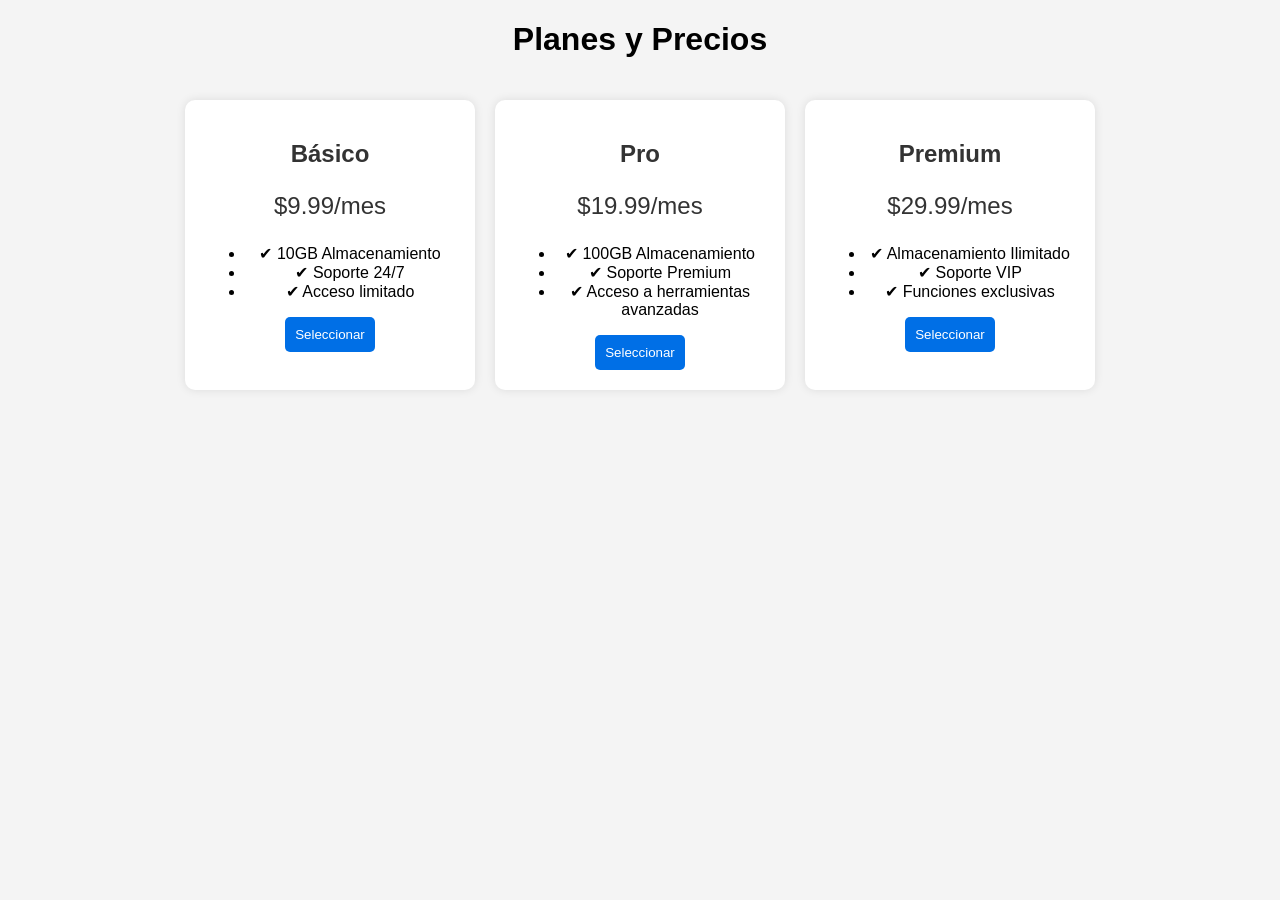
==== areco/arecoplanes.html @ 75418d9f "commit1 areco-scss" ====
<!DOCTYPE html>
<html lang="es">

<head>
    <meta charset="UTF-8">
    <meta name="viewport" content="width=device-width, initial-scale=1.0">
    <title>Planes y Precios</title>
    <link rel="stylesheet" href="arecoplanes.css">
</head>

<body>
    <header>
        <h1>Planes y Precios</h1>
    </header>
    <main>
        <section class="pricing">
            <div class="plan basic">
                <h2>Básico</h2>
                <p class="price">$9.99/mes</p>
                <ul>
                    <li>✔ 10GB Almacenamiento</li>
                    <li>✔ Soporte 24/7</li>
                    <li>✔ Acceso limitado</li>
                </ul>
                <button>Seleccionar</button>
            </div>
            <div class="plan pro">
                <h2>Pro</h2>
                <p class="price">$19.99/mes</p>
                <ul>
                    <li>✔ 100GB Almacenamiento</li>
                    <li>✔ Soporte Premium</li>
                    <li>✔ Acceso a herramientas avanzadas</li>
                </ul>
                <button>Seleccionar</button>
            </div>
            <div class="plan premium">
                <h2>Premium</h2>
                <p class="price">$29.99/mes</p>
                <ul>
                    <li>✔ Almacenamiento Ilimitado</li>
                    <li>✔ Soporte VIP</li>
                    <li>✔ Funciones exclusivas</li>
                </ul>
                <button>Seleccionar</button>
            </div>
        </section>
    </main>
</body>

</html>
---- areco/arecoplanes.css ----
body {
  font-family: Arial, sans-serif;
  text-align: center;
  background-color: #f4f4f4;
  margin: 0;
  padding: 0;
}

.pricing {
  display: flex;
  justify-content: center;
  gap: 20px;
  padding: 20px;
}

.plan {
  background: white;
  padding: 20px;
  border-radius: 10px;
  box-shadow: 0 0 10px rgba(0, 0, 0, 0.1);
  width: 250px;
}
.plan h2 {
  color: #333;
}
.plan .price {
  font-size: 1.5em;
  color: #333;
}
.plan button {
  background-color: rgb(0, 110.7, 229.5);
  color: white;
  border: none;
  padding: 10px;
  border-radius: 5px;
  cursor: pointer;
}
.plan button:hover {
  background-color: rgb(0, 98.4, 204);
}

/*# sourceMappingURL=arecoplanes.css.map */
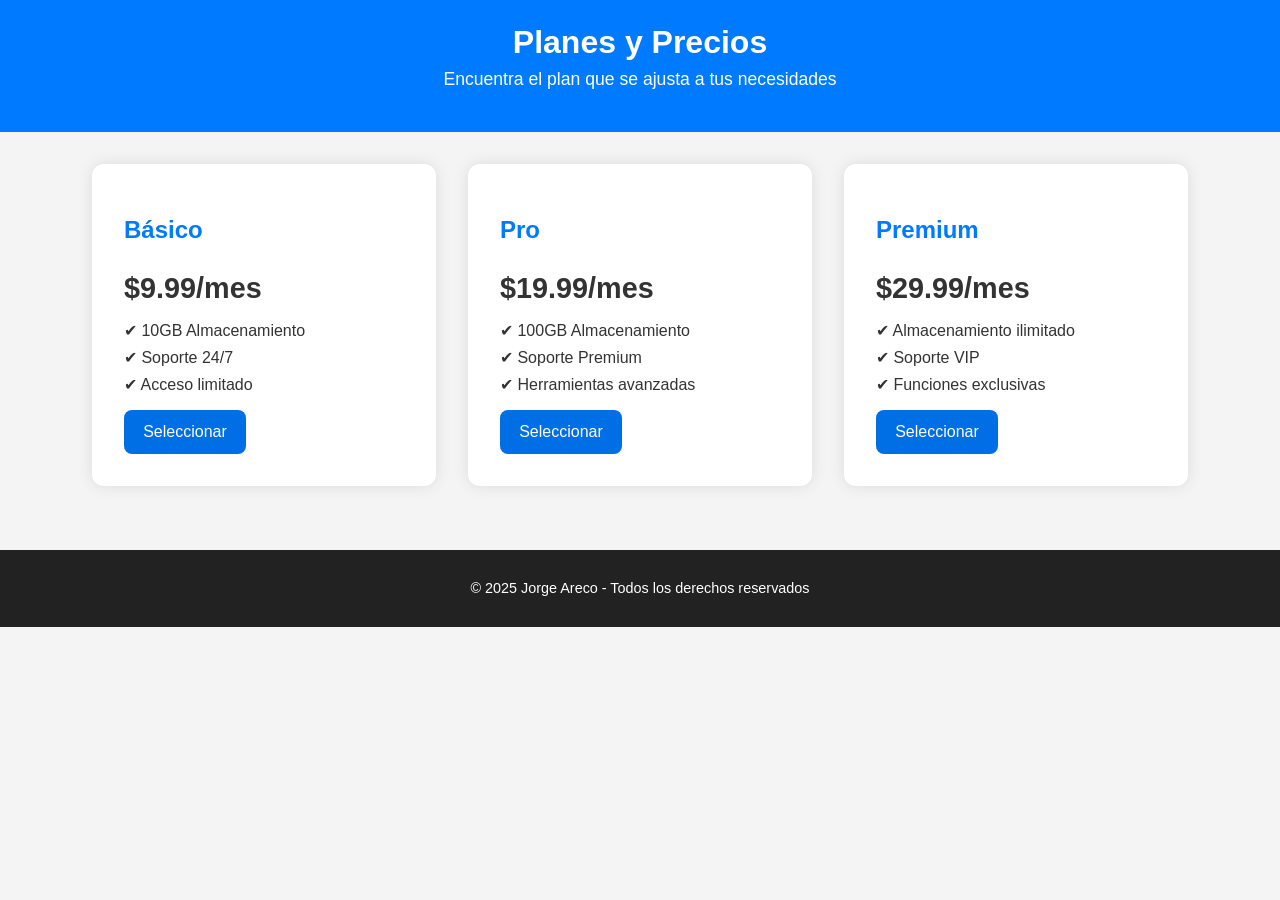
==== commit a3cdd854: "mejora de estilos SCSS" ====
--- a/areco/arecoplanes.html
+++ b/areco/arecoplanes.html
@@ -1,51 +1,56 @@
 <!DOCTYPE html>
 <html lang="es">
+<head>
+  <meta charset="UTF-8" />
+  <meta name="viewport" content="width=device-width, initial-scale=1.0"/>
+  <title>Planes y Precios</title>
+  <link rel="stylesheet" href="arecoplanes.css" />
+</head>
+<body>
+  <header>
+    <h1>Planes y Precios</h1>
+    <p class="subtitulo">Encuentra el plan que se ajusta a tus necesidades</p>
+  </header>
 
-<head>
-    <meta charset="UTF-8">
-    <meta name="viewport" content="width=device-width, initial-scale=1.0">
-    <title>Planes y Precios</title>
-    <link rel="stylesheet" href="arecoplanes.css">
-</head>
+  <main>
+    <section class="pricing">
+      <div class="plan basic">
+        <h2>Básico</h2>
+        <p class="price">$9.99/mes</p>
+        <ul>
+          <li>✔ 10GB Almacenamiento</li>
+          <li>✔ Soporte 24/7</li>
+          <li>✔ Acceso limitado</li>
+        </ul>
+        <button>Seleccionar</button>
+      </div>
 
-<body>
-    <header>
-        <h1>Planes y Precios</h1>
-    </header>
-    <main>
-        <section class="pricing">
-            <div class="plan basic">
-                <h2>Básico</h2>
-                <p class="price">$9.99/mes</p>
-                <ul>
-                    <li>✔ 10GB Almacenamiento</li>
-                    <li>✔ Soporte 24/7</li>
-                    <li>✔ Acceso limitado</li>
-                </ul>
-                <button>Seleccionar</button>
-            </div>
-            <div class="plan pro">
-                <h2>Pro</h2>
-                <p class="price">$19.99/mes</p>
-                <ul>
-                    <li>✔ 100GB Almacenamiento</li>
-                    <li>✔ Soporte Premium</li>
-                    <li>✔ Acceso a herramientas avanzadas</li>
-                </ul>
-                <button>Seleccionar</button>
-            </div>
-            <div class="plan premium">
-                <h2>Premium</h2>
-                <p class="price">$29.99/mes</p>
-                <ul>
-                    <li>✔ Almacenamiento Ilimitado</li>
-                    <li>✔ Soporte VIP</li>
-                    <li>✔ Funciones exclusivas</li>
-                </ul>
-                <button>Seleccionar</button>
-            </div>
-        </section>
-    </main>
+      <div class="plan pro">
+        <h2>Pro</h2>
+        <p class="price">$19.99/mes</p>
+        <ul>
+          <li>✔ 100GB Almacenamiento</li>
+          <li>✔ Soporte Premium</li>
+          <li>✔ Herramientas avanzadas</li>
+        </ul>
+        <button>Seleccionar</button>
+      </div>
+
+      <div class="plan premium">
+        <h2>Premium</h2>
+        <p class="price">$29.99/mes</p>
+        <ul>
+          <li>✔ Almacenamiento ilimitado</li>
+          <li>✔ Soporte VIP</li>
+          <li>✔ Funciones exclusivas</li>
+        </ul>
+        <button>Seleccionar</button>
+      </div>
+    </section>
+  </main>
+
+  <footer>
+    <p>&copy; 2025 Jorge Areco - Todos los derechos reservados</p>
+  </footer>
 </body>
-
 </html>
--- a/areco/arecoplanes.css
+++ b/areco/arecoplanes.css
@@ -1,42 +1,92 @@
 body {
-  font-family: Arial, sans-serif;
-  text-align: center;
-  background-color: #f4f4f4;
+  font-family: "Segoe UI", sans-serif;
   margin: 0;
   padding: 0;
+  background-color: #f4f4f4;
+  color: #333;
+}
+
+header {
+  background-color: #007bff;
+  color: white;
+  padding: 1.5rem 1rem;
+  text-align: center;
+}
+header h1 {
+  margin: 0;
+}
+header .subtitulo {
+  font-size: 1.1rem;
+  margin-top: 0.5rem;
 }
 
 .pricing {
   display: flex;
+  flex-wrap: wrap;
   justify-content: center;
-  gap: 20px;
-  padding: 20px;
+  gap: 2rem;
+  padding: 2rem 1rem;
 }
 
 .plan {
-  background: white;
-  padding: 20px;
-  border-radius: 10px;
-  box-shadow: 0 0 10px rgba(0, 0, 0, 0.1);
-  width: 250px;
+  background-color: white;
+  border-radius: 12px;
+  box-shadow: 0 0 15px rgba(0, 0, 0, 0.1);
+  padding: 2rem;
+  width: 280px;
+  transition: transform 0.2s ease-in-out;
+}
+.plan:hover {
+  transform: translateY(-5px);
 }
 .plan h2 {
-  color: #333;
+  margin-bottom: 0.5rem;
+  color: #007bff;
 }
 .plan .price {
-  font-size: 1.5em;
-  color: #333;
+  font-size: 1.8rem;
+  font-weight: bold;
+  margin-bottom: 1rem;
+}
+.plan ul {
+  list-style: none;
+  padding: 0;
+  margin: 1rem 0;
+}
+.plan ul li {
+  margin: 0.5rem 0;
 }
 .plan button {
   background-color: rgb(0, 110.7, 229.5);
   color: white;
   border: none;
-  padding: 10px;
-  border-radius: 5px;
+  padding: 0.8rem 1.2rem;
+  border-radius: 8px;
+  font-size: 1rem;
   cursor: pointer;
+  transition: background-color 0.3s ease;
 }
 .plan button:hover {
   background-color: rgb(0, 98.4, 204);
 }
 
+footer {
+  background-color: #222;
+  color: white;
+  text-align: center;
+  padding: 1rem;
+  font-size: 0.9rem;
+  margin-top: 2rem;
+}
+
+@media (max-width: 768px) {
+  .pricing {
+    flex-direction: column;
+    align-items: center;
+  }
+  .plan {
+    width: 90%;
+  }
+}
+
 /*# sourceMappingURL=arecoplanes.css.map */
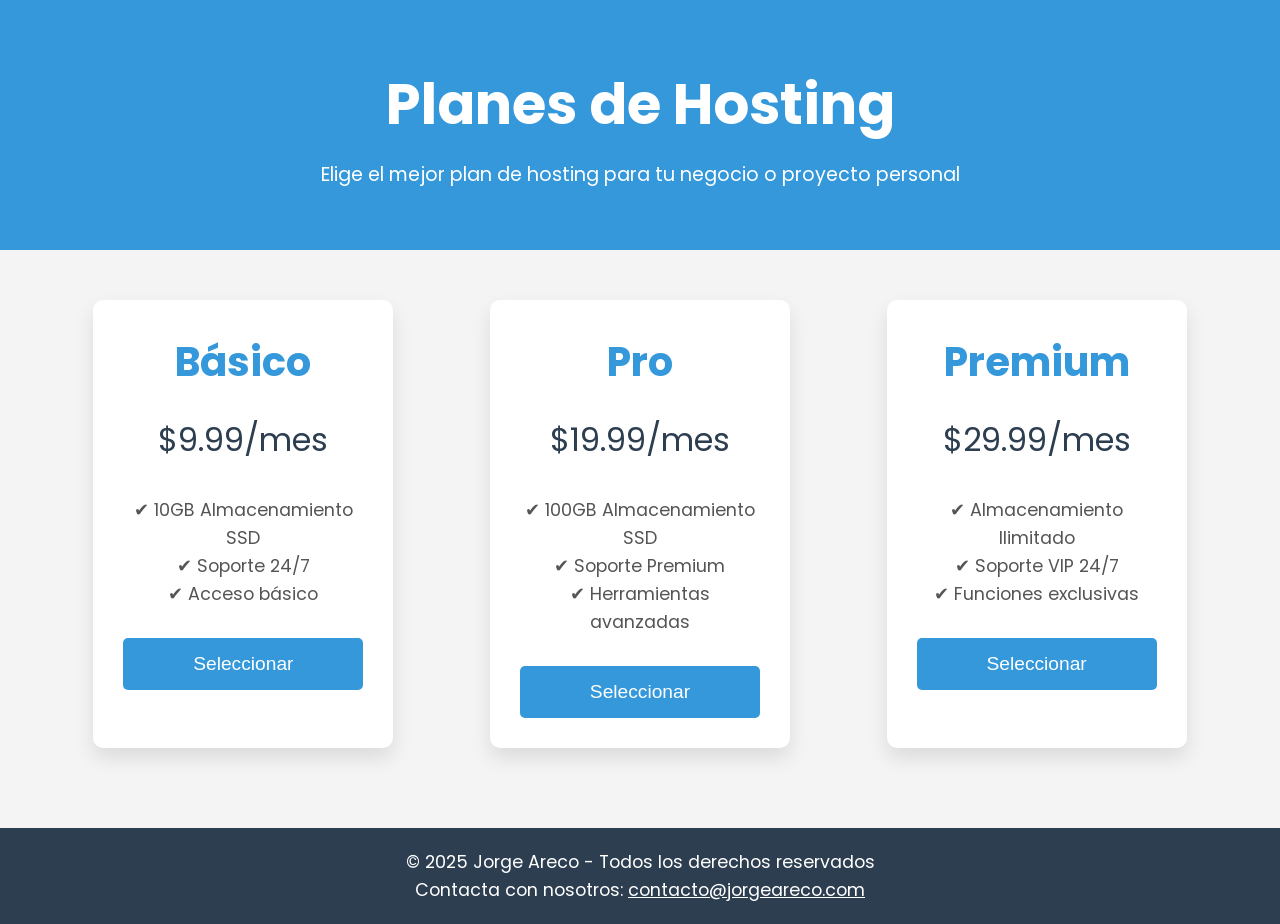
==== commit a548cb45: "mejora de estilos SCSS y mejora de la pagina" ====
--- a/areco/arecoplanes.html
+++ b/areco/arecoplanes.html
@@ -2,46 +2,55 @@
 <html lang="es">
 <head>
   <meta charset="UTF-8" />
-  <meta name="viewport" content="width=device-width, initial-scale=1.0"/>
-  <title>Planes y Precios</title>
+  <meta name="viewport" content="width=device-width, initial-scale=1.0" />
+  <title>Planes de Hosting - Jorge Areco</title>
   <link rel="stylesheet" href="arecoplanes.css" />
+  <!-- Fuentes -->
+  <link href="https://fonts.googleapis.com/css2?family=Poppins:wght@400;600&display=swap" rel="stylesheet">
 </head>
 <body>
-  <header>
-    <h1>Planes y Precios</h1>
-    <p class="subtitulo">Encuentra el plan que se ajusta a tus necesidades</p>
+  <!-- Header -->
+  <header class="header">
+    <div class="container">
+      <h1>Planes de Hosting</h1>
+      <p class="tagline">Elige el mejor plan de hosting para tu negocio o proyecto personal</p>
+    </div>
   </header>
 
+  <!-- Main Content -->
   <main>
     <section class="pricing">
+      <!-- Plan Básico -->
       <div class="plan basic">
         <h2>Básico</h2>
         <p class="price">$9.99/mes</p>
         <ul>
-          <li>✔ 10GB Almacenamiento</li>
+          <li>✔ 10GB Almacenamiento SSD</li>
           <li>✔ Soporte 24/7</li>
-          <li>✔ Acceso limitado</li>
+          <li>✔ Acceso básico</li>
         </ul>
         <button>Seleccionar</button>
       </div>
 
+      <!-- Plan Pro -->
       <div class="plan pro">
         <h2>Pro</h2>
         <p class="price">$19.99/mes</p>
         <ul>
-          <li>✔ 100GB Almacenamiento</li>
+          <li>✔ 100GB Almacenamiento SSD</li>
           <li>✔ Soporte Premium</li>
           <li>✔ Herramientas avanzadas</li>
         </ul>
         <button>Seleccionar</button>
       </div>
 
+      <!-- Plan Premium -->
       <div class="plan premium">
         <h2>Premium</h2>
         <p class="price">$29.99/mes</p>
         <ul>
-          <li>✔ Almacenamiento ilimitado</li>
-          <li>✔ Soporte VIP</li>
+          <li>✔ Almacenamiento Ilimitado</li>
+          <li>✔ Soporte VIP 24/7</li>
           <li>✔ Funciones exclusivas</li>
         </ul>
         <button>Seleccionar</button>
@@ -49,8 +58,12 @@
     </section>
   </main>
 
+  <!-- Footer -->
   <footer>
-    <p>&copy; 2025 Jorge Areco - Todos los derechos reservados</p>
+    <div class="container">
+      <p>&copy; 2025 Jorge Areco - Todos los derechos reservados</p>
+      <p>Contacta con nosotros: <a href="mailto:contacto@jorgeareco.com">contacto@jorgeareco.com</a></p>
+    </div>
   </footer>
 </body>
 </html>
--- a/areco/arecoplanes.css
+++ b/areco/arecoplanes.css
@@ -1,91 +1,117 @@
-body {
-  font-family: "Segoe UI", sans-serif;
+* {
   margin: 0;
   padding: 0;
+  box-sizing: border-box;
+}
+
+body {
+  font-family: "Poppins", sans-serif;
   background-color: #f4f4f4;
   color: #333;
+  line-height: 1.6;
 }
 
-header {
-  background-color: #007bff;
+.header {
+  background-color: #3498db;
+  padding: 60px 0;
   color: white;
-  padding: 1.5rem 1rem;
   text-align: center;
 }
-header h1 {
-  margin: 0;
+.header .container {
+  width: 80%;
+  margin: 0 auto;
 }
-header .subtitulo {
-  font-size: 1.1rem;
-  margin-top: 0.5rem;
+.header h1 {
+  font-size: 3.5em;
+  margin-bottom: 10px;
+}
+.header .tagline {
+  font-size: 1.2em;
+  margin-top: 5px;
 }
 
 .pricing {
   display: flex;
+  justify-content: space-around;
+  gap: 30px;
+  padding: 50px 20px;
+  margin: 0 auto;
+  max-width: 1200px;
   flex-wrap: wrap;
-  justify-content: center;
-  gap: 2rem;
-  padding: 2rem 1rem;
 }
 
 .plan {
   background-color: white;
-  border-radius: 12px;
-  box-shadow: 0 0 15px rgba(0, 0, 0, 0.1);
-  padding: 2rem;
-  width: 280px;
-  transition: transform 0.2s ease-in-out;
+  border-radius: 10px;
+  box-shadow: 0 10px 20px rgba(0, 0, 0, 0.1);
+  padding: 30px;
+  text-align: center;
+  width: 300px;
+  transition: transform 0.3s ease;
+  margin-bottom: 30px;
+  overflow: hidden;
 }
 .plan:hover {
-  transform: translateY(-5px);
+  transform: translateY(-10px);
 }
 .plan h2 {
-  margin-bottom: 0.5rem;
-  color: #007bff;
+  color: #3498db;
+  font-size: 2.5em;
+  margin-bottom: 20px;
 }
 .plan .price {
-  font-size: 1.8rem;
-  font-weight: bold;
-  margin-bottom: 1rem;
+  font-size: 2em;
+  color: #2c3e50;
+  margin-bottom: 30px;
 }
 .plan ul {
   list-style: none;
-  padding: 0;
-  margin: 1rem 0;
-}
-.plan ul li {
-  margin: 0.5rem 0;
+  font-size: 1.1em;
+  margin-bottom: 30px;
+  color: #555;
 }
 .plan button {
-  background-color: rgb(0, 110.7, 229.5);
+  background-color: #3498db;
   color: white;
+  padding: 15px;
+  font-size: 1.2em;
   border: none;
-  padding: 0.8rem 1.2rem;
-  border-radius: 8px;
-  font-size: 1rem;
+  border-radius: 5px;
+  width: 100%;
   cursor: pointer;
   transition: background-color 0.3s ease;
 }
 .plan button:hover {
-  background-color: rgb(0, 98.4, 204);
+  background-color: rgb(33.1380753138, 125.1882845188, 186.8619246862);
 }
 
 footer {
-  background-color: #222;
+  background-color: #2c3e50;
   color: white;
   text-align: center;
-  padding: 1rem;
-  font-size: 0.9rem;
-  margin-top: 2rem;
+  padding: 20px 0;
+}
+footer .container {
+  width: 80%;
+  margin: 0 auto;
+}
+footer p {
+  font-size: 1.1em;
+}
+footer a {
+  color: white;
+  text-decoration: underline;
 }
 
 @media (max-width: 768px) {
   .pricing {
     flex-direction: column;
     align-items: center;
+    gap: 20px;
   }
   .plan {
-    width: 90%;
+    width: 80%;
+    max-width: 400px;
   }
 }
 
